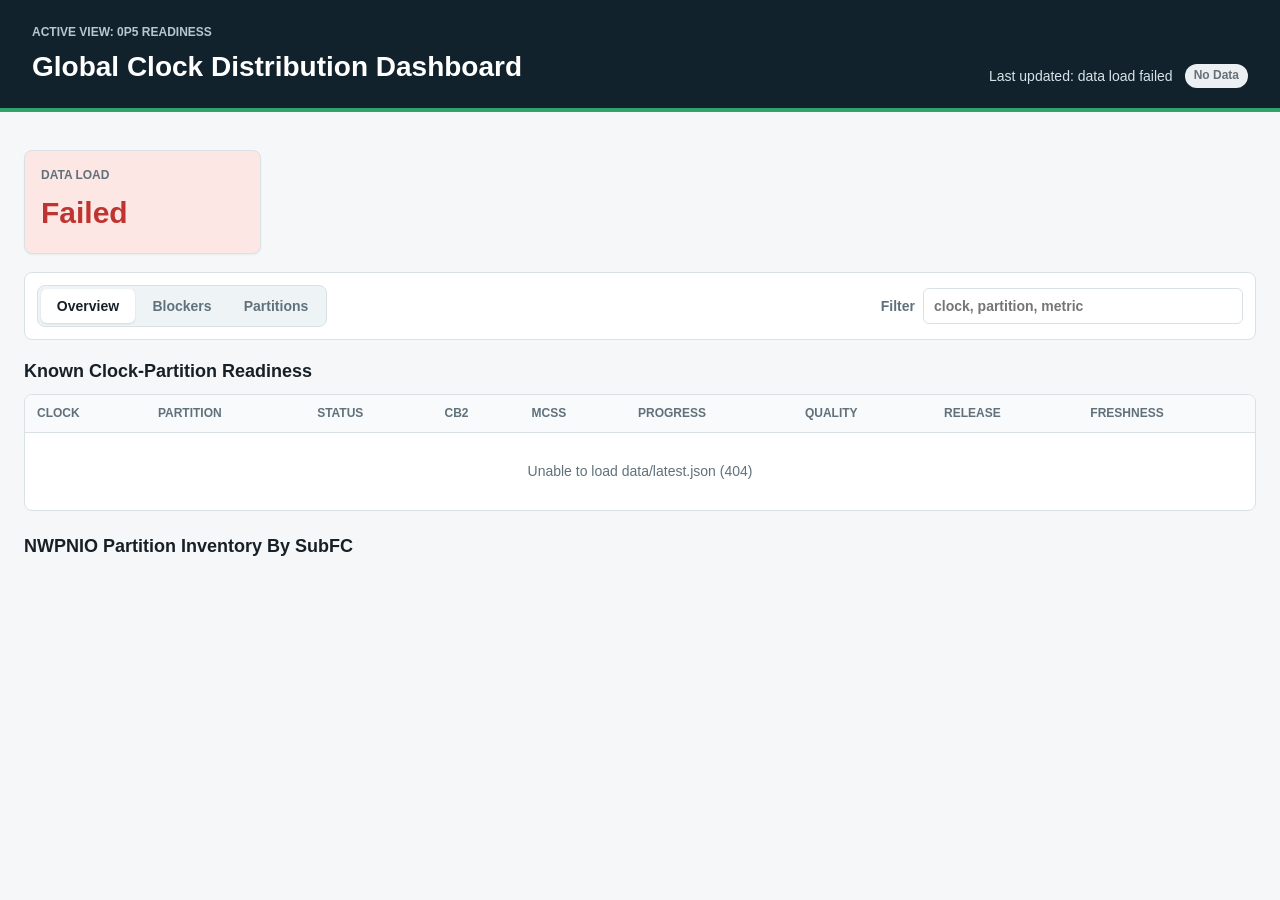
==== public/index.html @ a66e7382 "Add clock distribution dashboard scaffold" ====
<!doctype html>
<html lang="en">
<head>
  <meta charset="utf-8">
  <meta name="viewport" content="width=device-width, initial-scale=1">
  <title>Global Clock Distribution 0p5 Dashboard</title>
  <link rel="stylesheet" href="styles.css">
</head>
<body>
  <header class="app-header">
    <div>
      <p class="eyebrow">ACTIVE VIEW: 0p5 READINESS</p>
      <h1>Global Clock Distribution Dashboard</h1>
    </div>
    <div class="header-meta">
      <span id="generatedAt">Last updated: loading</span>
      <span id="finishState" class="status-pill status-Gray">No Data</span>
    </div>
  </header>

  <main>
    <section class="deliverable-band" aria-label="Deliverable summary">
      <div id="deliverableCards" class="deliverable-grid"></div>
      <div id="deliverableDetails" class="deliverable-details" hidden></div>
    </section>

    <section class="summary-band" aria-label="Program summary">
      <div id="summaryCards" class="card-grid"></div>
    </section>

    <section class="toolbar-band" aria-label="Dashboard controls">
      <div class="segmented-control" role="tablist" aria-label="Dashboard view">
        <button class="tab-button is-active" data-view="overview" role="tab" aria-selected="true">Overview</button>
        <button class="tab-button" data-view="blockers" role="tab" aria-selected="false">Blockers</button>
        <button class="tab-button" data-view="partitions" role="tab" aria-selected="false">Partitions</button>
      </div>
      <label class="filter-control">
        <span>Filter</span>
        <input id="searchInput" type="search" placeholder="clock, partition, metric">
      </label>
    </section>

    <section id="overviewView" class="dashboard-view is-active" aria-label="Overview">
      <div class="section-heading">
        <h2>Known Clock-Partition Readiness</h2>
        <span id="pairCount"></span>
      </div>
      <div class="table-wrap">
        <table>
          <thead>
            <tr>
              <th>Clock</th>
              <th>Partition</th>
              <th>Status</th>
              <th>CB2</th>
              <th>MCSS</th>
              <th>Progress</th>
              <th>Quality</th>
              <th>Release</th>
              <th>Freshness</th>
            </tr>
          </thead>
          <tbody id="matrixRows"></tbody>
        </table>
      </div>

      <div class="section-heading section-heading-spaced">
        <h2>NWPNIO Partition Inventory By SubFC</h2>
        <span id="inventoryCount"></span>
      </div>
      <div id="inventoryGroups" class="subfc-groups"></div>
    </section>

    <section id="blockersView" class="dashboard-view" aria-label="Blocking issues">
      <div class="section-heading">
        <h2>Blocking Issues</h2>
        <span id="blockerCount"></span>
      </div>
      <div class="table-wrap">
        <table>
          <thead>
            <tr>
              <th>Status</th>
              <th>Deliverable</th>
              <th>Clock</th>
              <th>Partition</th>
              <th>Metric</th>
              <th>Value</th>
              <th>Target</th>
              <th>Source</th>
            </tr>
          </thead>
          <tbody id="blockerRows"></tbody>
        </table>
      </div>
    </section>

    <section id="partitionsView" class="dashboard-view" aria-label="Partition drilldown">
      <div class="section-heading">
        <h2>Partition Drilldown</h2>
        <span id="partitionCount"></span>
      </div>
      <div id="partitionPanels" class="detail-grid"></div>
    </section>
  </main>

  <template id="statusTemplate">
    <span class="status-chip"><span class="status-dot"></span><span class="status-label"></span></span>
  </template>

  <script src="app.js"></script>
</body>
</html>
---- public/styles.css ----
:root {
  color-scheme: light;
  --bg: #f5f7f9;
  --surface: #ffffff;
  --surface-alt: #eef3f5;
  --ink: #172027;
  --muted: #60717c;
  --line: #d9e1e5;
  --green: #168253;
  --green-soft: #e3f4ec;
  --yellow: #9b6a00;
  --yellow-soft: #fff1cc;
  --red: #be3430;
  --red-soft: #fde7e4;
  --gray: #65717a;
  --gray-soft: #edf0f2;
  --blue: #2368a2;
  --blue-soft: #e2eef8;
  --focus: #315fcb;
  font-family: "Segoe UI", Arial, sans-serif;
}

* {
  box-sizing: border-box;
}

body {
  margin: 0;
  background: var(--bg);
  color: var(--ink);
  font-size: 14px;
  line-height: 1.45;
}

.app-header {
  display: flex;
  align-items: flex-end;
  justify-content: space-between;
  gap: 24px;
  padding: 24px 32px 20px;
  background: #12222d;
  color: #ffffff;
  border-bottom: 4px solid #2fa36b;
}

.eyebrow {
  margin: 0 0 6px;
  color: #b5c8d1;
  font-size: 12px;
  font-weight: 700;
  text-transform: uppercase;
}

h1, h2, h3, p {
  margin-top: 0;
}

h1 {
  margin-bottom: 0;
  font-size: 28px;
  font-weight: 650;
}

h2 {
  margin-bottom: 0;
  font-size: 18px;
  font-weight: 650;
}

h3 {
  margin-bottom: 10px;
  font-size: 15px;
  font-weight: 650;
}

.header-meta {
  display: flex;
  align-items: center;
  justify-content: flex-end;
  flex-wrap: wrap;
  gap: 12px;
  color: #d7e3e8;
  text-align: right;
}

main {
  width: min(1480px, 100%);
  margin: 0 auto;
  padding: 20px 24px 32px;
}

.summary-band,
.deliverable-band,
.toolbar-band,
.dashboard-view {
  margin-bottom: 18px;
}

.deliverable-grid {
  display: grid;
  grid-template-columns: repeat(2, minmax(220px, 1fr));
  gap: 12px;
}

.deliverable-card {
  display: grid;
  grid-template-columns: 1fr auto;
  gap: 8px 14px;
  align-items: start;
  min-height: 124px;
  padding: 16px;
  border: 2px solid transparent;
  border-radius: 8px;
  background: var(--surface);
  box-shadow: 0 1px 2px rgba(23, 32, 39, 0.05);
  color: inherit;
  cursor: pointer;
  font: inherit;
  text-align: left;
}

.deliverable-card.is-selected {
  border-color: var(--blue);
  box-shadow: 0 0 0 3px var(--blue-soft);
}

.deliverable-title {
  font-size: 20px;
  font-weight: 750;
}

.deliverable-status {
  justify-self: end;
}

.deliverable-value {
  align-self: end;
  font-size: 34px;
  font-weight: 750;
  line-height: 1;
}

.deliverable-caption,
.deliverable-breakdown {
  color: var(--muted);
  font-size: 12px;
  font-weight: 700;
  text-transform: uppercase;
}

.deliverable-breakdown {
  grid-column: 1 / -1;
  text-transform: none;
}

.deliverable-details {
  margin-top: 12px;
  padding: 14px;
  background: var(--surface);
  border: 1px solid var(--line);
  border-radius: 8px;
}

.card-grid {
  display: grid;
  grid-template-columns: repeat(5, minmax(140px, 1fr));
  gap: 12px;
}

.kpi-card {
  min-height: 104px;
  padding: 16px;
  background: var(--surface);
  border: 1px solid var(--line);
  border-radius: 8px;
  box-shadow: 0 1px 2px rgba(23, 32, 39, 0.05);
}

.kpi-label {
  margin-bottom: 14px;
  color: var(--muted);
  font-size: 12px;
  font-weight: 700;
  text-transform: uppercase;
}

.kpi-value {
  font-size: 30px;
  font-weight: 700;
  line-height: 1;
}

.toolbar-band {
  display: flex;
  align-items: center;
  justify-content: space-between;
  gap: 14px;
  padding: 12px;
  background: var(--surface);
  border: 1px solid var(--line);
  border-radius: 8px;
}

.segmented-control {
  display: inline-flex;
  padding: 3px;
  background: var(--surface-alt);
  border: 1px solid var(--line);
  border-radius: 8px;
}

.tab-button {
  min-width: 94px;
  min-height: 34px;
  padding: 6px 12px;
  border: 0;
  border-radius: 6px;
  background: transparent;
  color: var(--muted);
  font: inherit;
  font-weight: 650;
  cursor: pointer;
}

.tab-button.is-active {
  background: var(--surface);
  color: var(--ink);
  box-shadow: 0 1px 2px rgba(23, 32, 39, 0.12);
}

button:focus-visible,
input:focus-visible {
  outline: 3px solid color-mix(in srgb, var(--focus) 45%, transparent);
  outline-offset: 2px;
}

.filter-control {
  display: flex;
  align-items: center;
  gap: 8px;
  color: var(--muted);
  font-weight: 650;
}

.filter-control input {
  width: min(320px, 42vw);
  min-height: 36px;
  padding: 7px 10px;
  border: 1px solid var(--line);
  border-radius: 6px;
  color: var(--ink);
  font: inherit;
}

.dashboard-view {
  display: none;
}

.dashboard-view.is-active {
  display: block;
}

.section-heading {
  display: flex;
  align-items: baseline;
  justify-content: space-between;
  gap: 16px;
  margin-bottom: 10px;
  color: var(--muted);
}

.section-heading-spaced {
  margin-top: 22px;
}

.section-heading h2 {
  color: var(--ink);
}

.compact-heading {
  margin-bottom: 12px;
}

.metric-summary-grid {
  display: grid;
  grid-template-columns: repeat(auto-fit, minmax(190px, 1fr));
  gap: 10px;
  margin-bottom: 12px;
}

.metric-summary {
  min-height: 92px;
  padding: 12px;
  border: 1px solid var(--line);
  border-radius: 8px;
  color: inherit;
  cursor: pointer;
  font: inherit;
  text-align: left;
}

.metric-summary.is-selected {
  border-color: var(--blue);
  box-shadow: 0 0 0 3px var(--blue-soft);
}

.metric-summary h3 {
  overflow-wrap: anywhere;
}

.metric-summary p {
  margin: 8px 0 0;
  color: var(--muted);
  font-weight: 650;
}

.text-button {
  min-height: 30px;
  padding: 4px 10px;
  border: 1px solid var(--line);
  border-radius: 6px;
  background: var(--surface);
  color: var(--blue);
  font: inherit;
  font-weight: 700;
  cursor: pointer;
}

.text-button:disabled {
  color: var(--muted);
  cursor: default;
  opacity: 0.6;
}

.table-wrap {
  overflow: auto;
  background: var(--surface);
  border: 1px solid var(--line);
  border-radius: 8px;
}

.detail-table-wrap,
.subfc-table-wrap {
  max-height: 440px;
}

.subfc-groups {
  display: grid;
  gap: 10px;
}

.subfc-group {
  background: var(--surface);
  border: 1px solid var(--line);
  border-radius: 8px;
}

.subfc-group summary {
  display: grid;
  grid-template-columns: auto minmax(220px, 1fr) auto auto auto;
  gap: 12px;
  align-items: center;
  min-height: 52px;
  padding: 12px 14px;
  cursor: pointer;
  list-style: none;
}

.subfc-group summary::-webkit-details-marker {
  display: none;
}

.subfc-group summary::before {
  content: "+";
  display: inline-grid;
  place-items: center;
  width: 22px;
  height: 22px;
  border: 1px solid var(--line);
  border-radius: 50%;
  color: var(--muted);
  font-weight: 750;
}

.subfc-group[open] summary::before {
  content: "-";
}

.subfc-title {
  display: flex;
  align-items: center;
  min-width: 0;
  overflow-wrap: anywhere;
  font-weight: 750;
}

.subfc-count {
  color: var(--muted);
  font-size: 12px;
  font-weight: 700;
  white-space: nowrap;
}

.subfc-table-wrap {
  border-right: 0;
  border-bottom: 0;
  border-left: 0;
  border-radius: 0 0 8px 8px;
}

table {
  width: 100%;
  min-width: 920px;
  border-collapse: collapse;
}

th, td {
  padding: 10px 12px;
  border-bottom: 1px solid var(--line);
  text-align: left;
  vertical-align: middle;
  white-space: nowrap;
}

.source-cell {
  max-width: 420px;
  white-space: normal;
}

.source-cell span,
.source-cell small {
  display: block;
}

.source-cell small {
  margin-top: 3px;
  color: var(--muted);
  font-size: 11px;
  overflow-wrap: anywhere;
}

th {
  position: sticky;
  top: 0;
  z-index: 1;
  background: #f8fafb;
  color: var(--muted);
  font-size: 12px;
  font-weight: 700;
  text-transform: uppercase;
}

tr:last-child td {
  border-bottom: 0;
}

.status-chip,
.status-pill {
  display: inline-flex;
  align-items: center;
  gap: 7px;
  min-height: 24px;
  padding: 3px 9px;
  border-radius: 999px;
  font-size: 12px;
  font-weight: 700;
}

.status-dot {
  width: 8px;
  height: 8px;
  flex: 0 0 8px;
  border-radius: 50%;
  background: currentColor;
}

.status-Green {
  background: var(--green-soft);
  color: var(--green);
}

.status-Yellow,
.status-AtRisk {
  background: var(--yellow-soft);
  color: var(--yellow);
}

.status-Red,
.status-Blocked {
  background: var(--red-soft);
  color: var(--red);
}

.status-Gray,
.status-NoData {
  background: var(--gray-soft);
  color: var(--gray);
}

.detail-grid {
  display: grid;
  grid-template-columns: repeat(2, minmax(0, 1fr));
  gap: 12px;
}

.detail-panel {
  padding: 14px;
  background: var(--surface);
  border: 1px solid var(--line);
  border-radius: 8px;
}

.metric-list {
  display: grid;
  gap: 8px;
  margin: 0;
}

.partition-subfc,
.partition-note {
  margin: -4px 0 10px;
  color: var(--muted);
  font-size: 12px;
  font-weight: 650;
}

.partition-note {
  color: var(--yellow);
}

.metric-row {
  display: grid;
  grid-template-columns: minmax(160px, 1fr) auto auto;
  gap: 10px;
  align-items: center;
  min-height: 32px;
  padding: 7px 0;
  border-top: 1px solid var(--line);
}

.metric-name {
  min-width: 0;
  overflow-wrap: anywhere;
  color: var(--ink);
  font-weight: 600;
}

.metric-value {
  color: var(--muted);
  font-variant-numeric: tabular-nums;
}

.empty-state {
  padding: 28px;
  color: var(--muted);
  text-align: center;
}

.empty-state.compact {
  padding: 10px 0 2px;
  text-align: left;
}

@media (max-width: 920px) {
  .app-header,
  .toolbar-band,
  .section-heading {
    align-items: flex-start;
    flex-direction: column;
  }

  .header-meta {
    justify-content: flex-start;
    text-align: left;
  }

  .card-grid,
  .deliverable-grid,
  .detail-grid {
    grid-template-columns: repeat(2, minmax(0, 1fr));
  }

  .subfc-group summary {
    grid-template-columns: auto 1fr;
  }

  .subfc-group summary .subfc-count,
  .subfc-group summary .status-chip {
    grid-column: 2;
  }
}

@media (max-width: 620px) {
  main {
    padding: 14px;
  }

  .app-header {
    padding: 20px 18px;
  }

  h1 {
    font-size: 23px;
  }

  .card-grid,
  .deliverable-grid,
  .detail-grid {
    grid-template-columns: 1fr;
  }

  .toolbar-band {
    gap: 10px;
  }

  .segmented-control,
  .filter-control,
  .filter-control input {
    width: 100%;
  }

  .tab-button {
    flex: 1 1 0;
    min-width: 0;
  }

  .metric-row {
    grid-template-columns: 1fr;
  }
}
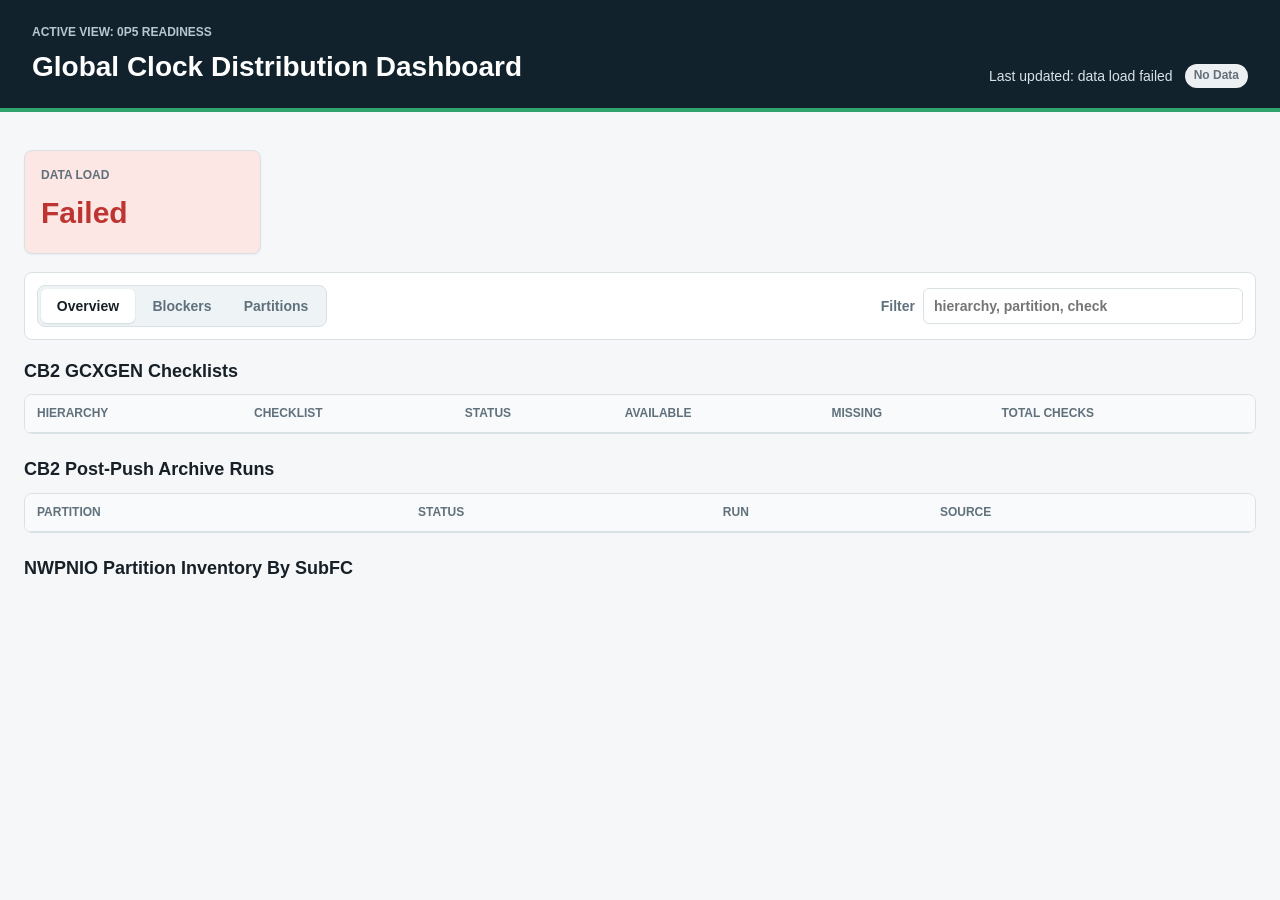
==== commit 43901360: "Track CB2 checklists by hierarchy and archive runs" ====
--- a/public/index.html
+++ b/public/index.html
@@ -36,31 +36,46 @@
       </div>
       <label class="filter-control">
         <span>Filter</span>
-        <input id="searchInput" type="search" placeholder="clock, partition, metric">
+        <input id="searchInput" type="search" placeholder="hierarchy, partition, check">
       </label>
     </section>
 
     <section id="overviewView" class="dashboard-view is-active" aria-label="Overview">
       <div class="section-heading">
-        <h2>Known Clock-Partition Readiness</h2>
-        <span id="pairCount"></span>
+        <h2>CB2 GCXGEN Checklists</h2>
+        <span id="cb2ChecklistCount"></span>
       </div>
       <div class="table-wrap">
         <table>
           <thead>
             <tr>
-              <th>Clock</th>
+              <th>Hierarchy</th>
+              <th>Checklist</th>
+              <th>Status</th>
+              <th>Available</th>
+              <th>Missing</th>
+              <th>Total Checks</th>
+            </tr>
+          </thead>
+          <tbody id="cb2ChecklistRows"></tbody>
+        </table>
+      </div>
+
+      <div class="section-heading section-heading-spaced">
+        <h2>CB2 Post-Push Archive Runs</h2>
+        <span id="cb2PostPushCount"></span>
+      </div>
+      <div class="table-wrap">
+        <table>
+          <thead>
+            <tr>
               <th>Partition</th>
               <th>Status</th>
-              <th>CB2</th>
-              <th>MCSS</th>
-              <th>Progress</th>
-              <th>Quality</th>
-              <th>Release</th>
-              <th>Freshness</th>
+              <th>Run</th>
+              <th>Source</th>
             </tr>
           </thead>
-          <tbody id="matrixRows"></tbody>
+          <tbody id="cb2PostPushRows"></tbody>
         </table>
       </div>
 
@@ -82,7 +97,7 @@
             <tr>
               <th>Status</th>
               <th>Deliverable</th>
-              <th>Clock</th>
+              <th>Hierarchy / Clock</th>
               <th>Partition</th>
               <th>Metric</th>
               <th>Value</th>
@@ -108,6 +123,6 @@
     <span class="status-chip"><span class="status-dot"></span><span class="status-label"></span></span>
   </template>
 
-  <script src="app.js"></script>
+  <script src="app.js?v=20260506-cb2-post-push-archive-runs"></script>
 </body>
 </html>
--- a/public/styles.css
+++ b/public/styles.css
@@ -314,6 +314,37 @@
   font-weight: 650;
 }
 
+.metric-summary-topline {
+  display: flex;
+  align-items: center;
+  justify-content: space-between;
+  flex-wrap: wrap;
+  gap: 8px;
+  color: var(--muted);
+  font-size: 12px;
+  font-weight: 700;
+}
+
+.metric-status-breakdown {
+  display: flex;
+  flex-wrap: wrap;
+  gap: 6px;
+  margin-top: 10px;
+}
+
+.status-count {
+  display: inline-flex;
+  align-items: center;
+  min-height: 24px;
+  padding: 3px 8px;
+  border: 1px solid currentColor;
+  border-radius: 999px;
+  background: var(--surface);
+  font-size: 12px;
+  font-weight: 750;
+  line-height: 1;
+}
+
 .text-button {
   min-height: 30px;
   padding: 4px 10px;
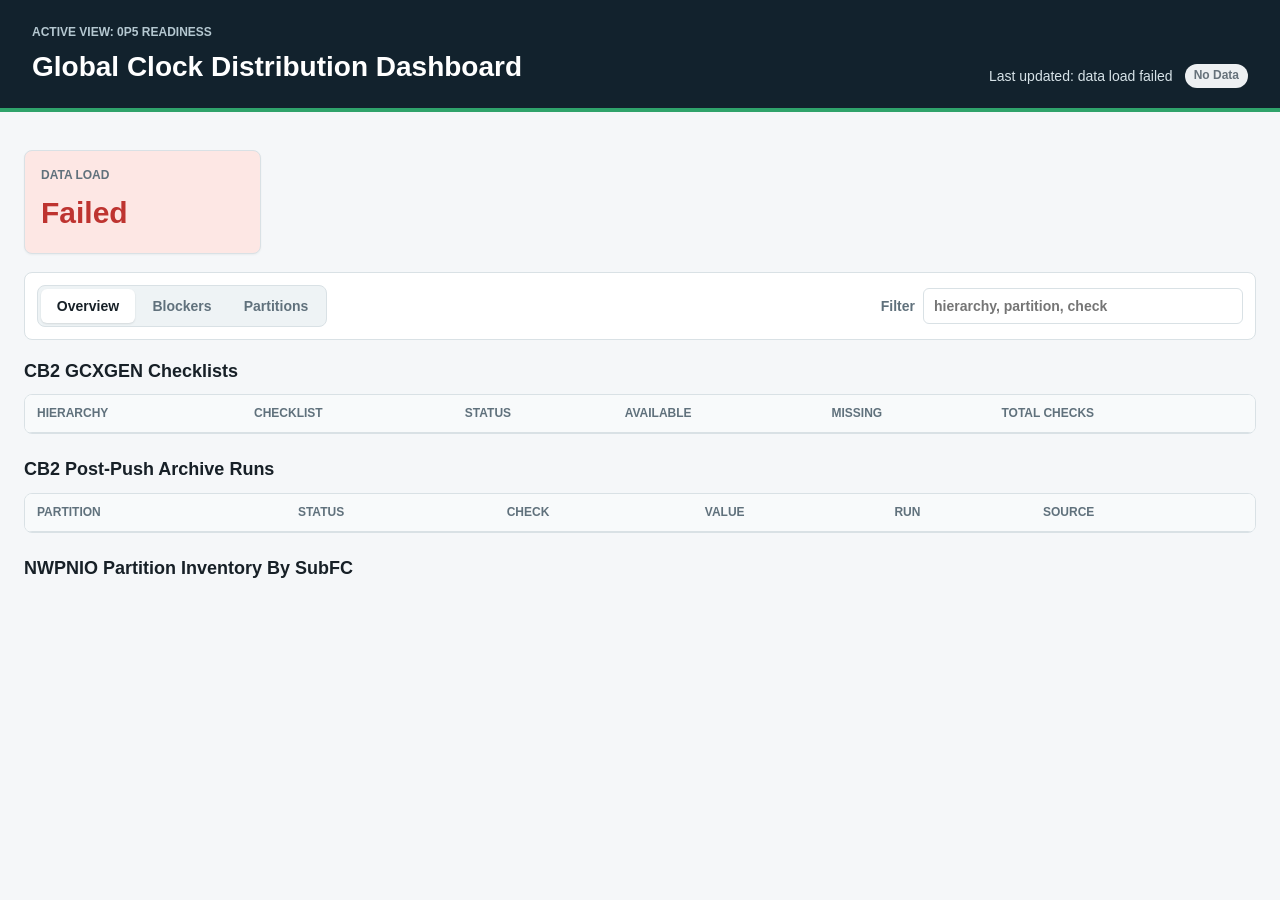
==== commit 373d054d: "Add CB2 post-push checklist metrics" ====
--- a/public/index.html
+++ b/public/index.html
@@ -71,6 +71,8 @@
             <tr>
               <th>Partition</th>
               <th>Status</th>
+              <th>Check</th>
+              <th>Value</th>
               <th>Run</th>
               <th>Source</th>
             </tr>
@@ -123,6 +125,6 @@
     <span class="status-chip"><span class="status-dot"></span><span class="status-label"></span></span>
   </template>
 
-  <script src="app.js?v=20260506-cb2-post-push-archive-runs"></script>
+  <script src="app.js?v=20260506-cb2-post-push-checklist"></script>
 </body>
 </html>
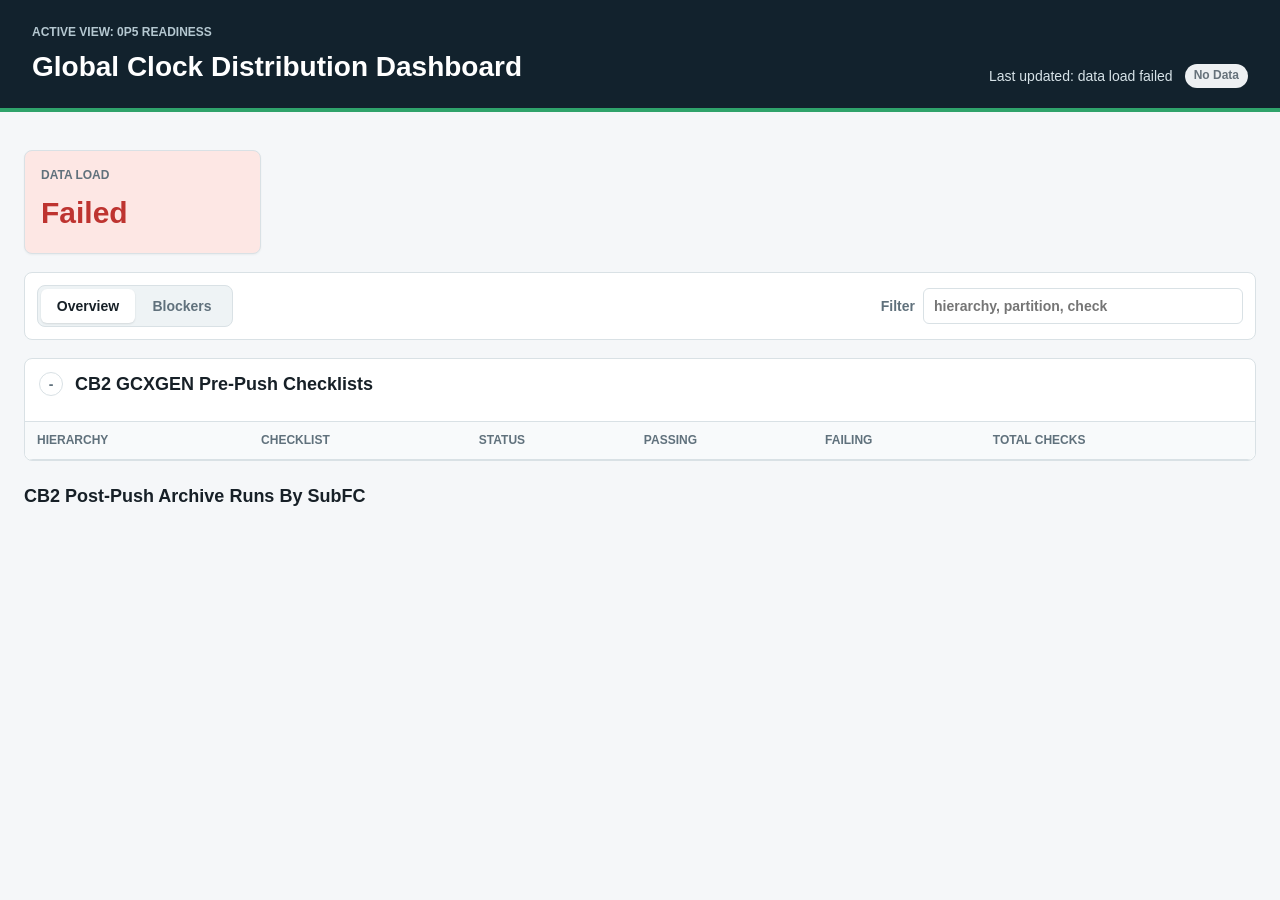
==== commit c6af1e6d: "Make CB2 overview collapsible and self-contained" ====
--- a/public/index.html
+++ b/public/index.html
@@ -32,7 +32,6 @@
       <div class="segmented-control" role="tablist" aria-label="Dashboard view">
         <button class="tab-button is-active" data-view="overview" role="tab" aria-selected="true">Overview</button>
         <button class="tab-button" data-view="blockers" role="tab" aria-selected="false">Blockers</button>
-        <button class="tab-button" data-view="partitions" role="tab" aria-selected="false">Partitions</button>
       </div>
       <label class="filter-control">
         <span>Filter</span>
@@ -41,51 +40,33 @@
     </section>
 
     <section id="overviewView" class="dashboard-view is-active" aria-label="Overview">
-      <div class="section-heading">
-        <h2>CB2 GCXGEN Checklists</h2>
-        <span id="cb2ChecklistCount"></span>
-      </div>
-      <div class="table-wrap">
-        <table>
-          <thead>
-            <tr>
-              <th>Hierarchy</th>
-              <th>Checklist</th>
-              <th>Status</th>
-              <th>Available</th>
-              <th>Missing</th>
-              <th>Total Checks</th>
-            </tr>
-          </thead>
-          <tbody id="cb2ChecklistRows"></tbody>
-        </table>
-      </div>
+      <details class="dashboard-disclosure" open>
+        <summary>
+          <span>CB2 GCXGEN Pre-Push Checklists</span>
+          <span id="cb2ChecklistCount" class="subfc-count"></span>
+        </summary>
+        <div class="table-wrap disclosure-table-wrap">
+          <table>
+            <thead>
+              <tr>
+                <th>Hierarchy</th>
+                <th>Checklist</th>
+                <th>Status</th>
+                <th>Passing</th>
+                <th>Failing</th>
+                <th>Total Checks</th>
+              </tr>
+            </thead>
+            <tbody id="cb2ChecklistRows"></tbody>
+          </table>
+        </div>
+      </details>
 
       <div class="section-heading section-heading-spaced">
-        <h2>CB2 Post-Push Archive Runs</h2>
+        <h2>CB2 Post-Push Archive Runs By SubFC</h2>
         <span id="cb2PostPushCount"></span>
       </div>
-      <div class="table-wrap">
-        <table>
-          <thead>
-            <tr>
-              <th>Partition</th>
-              <th>Status</th>
-              <th>Check</th>
-              <th>Value</th>
-              <th>Run</th>
-              <th>Source</th>
-            </tr>
-          </thead>
-          <tbody id="cb2PostPushRows"></tbody>
-        </table>
-      </div>
-
-      <div class="section-heading section-heading-spaced">
-        <h2>NWPNIO Partition Inventory By SubFC</h2>
-        <span id="inventoryCount"></span>
-      </div>
-      <div id="inventoryGroups" class="subfc-groups"></div>
+      <div id="cb2PostPushGroups" class="subfc-groups"></div>
     </section>
 
     <section id="blockersView" class="dashboard-view" aria-label="Blocking issues">
@@ -125,6 +106,6 @@
     <span class="status-chip"><span class="status-dot"></span><span class="status-label"></span></span>
   </template>
 
-  <script src="app.js?v=20260506-cb2-post-push-checklist"></script>
+  <script src="app.js?v=20260506-cb2-only-collapsible-postpush"></script>
 </body>
 </html>
--- a/public/styles.css
+++ b/public/styles.css
@@ -277,6 +277,49 @@
   color: var(--ink);
 }
 
+.dashboard-disclosure {
+  background: var(--surface);
+  border: 1px solid var(--line);
+  border-radius: 8px;
+}
+
+.dashboard-disclosure summary {
+  display: grid;
+  grid-template-columns: auto minmax(180px, 1fr);
+  gap: 12px;
+  align-items: center;
+  min-height: 52px;
+  padding: 12px 14px;
+  cursor: pointer;
+  list-style: none;
+}
+
+.dashboard-disclosure summary::-webkit-details-marker {
+  display: none;
+}
+
+.dashboard-disclosure summary::before {
+  content: "+";
+  display: inline-grid;
+  place-items: center;
+  width: 22px;
+  height: 22px;
+  border: 1px solid var(--line);
+  border-radius: 50%;
+  color: var(--muted);
+  font-weight: 750;
+}
+
+.dashboard-disclosure[open] summary::before {
+  content: "-";
+}
+
+.dashboard-disclosure summary span:first-child {
+  color: var(--ink);
+  font-size: 18px;
+  font-weight: 650;
+}
+
 .compact-heading {
   margin-bottom: 12px;
 }
@@ -371,8 +414,16 @@
 }
 
 .detail-table-wrap,
-.subfc-table-wrap {
+.subfc-table-wrap,
+.disclosure-table-wrap {
   max-height: 440px;
+}
+
+.disclosure-table-wrap {
+  border-right: 0;
+  border-bottom: 0;
+  border-left: 0;
+  border-radius: 0 0 8px 8px;
 }
 
 .subfc-groups {
